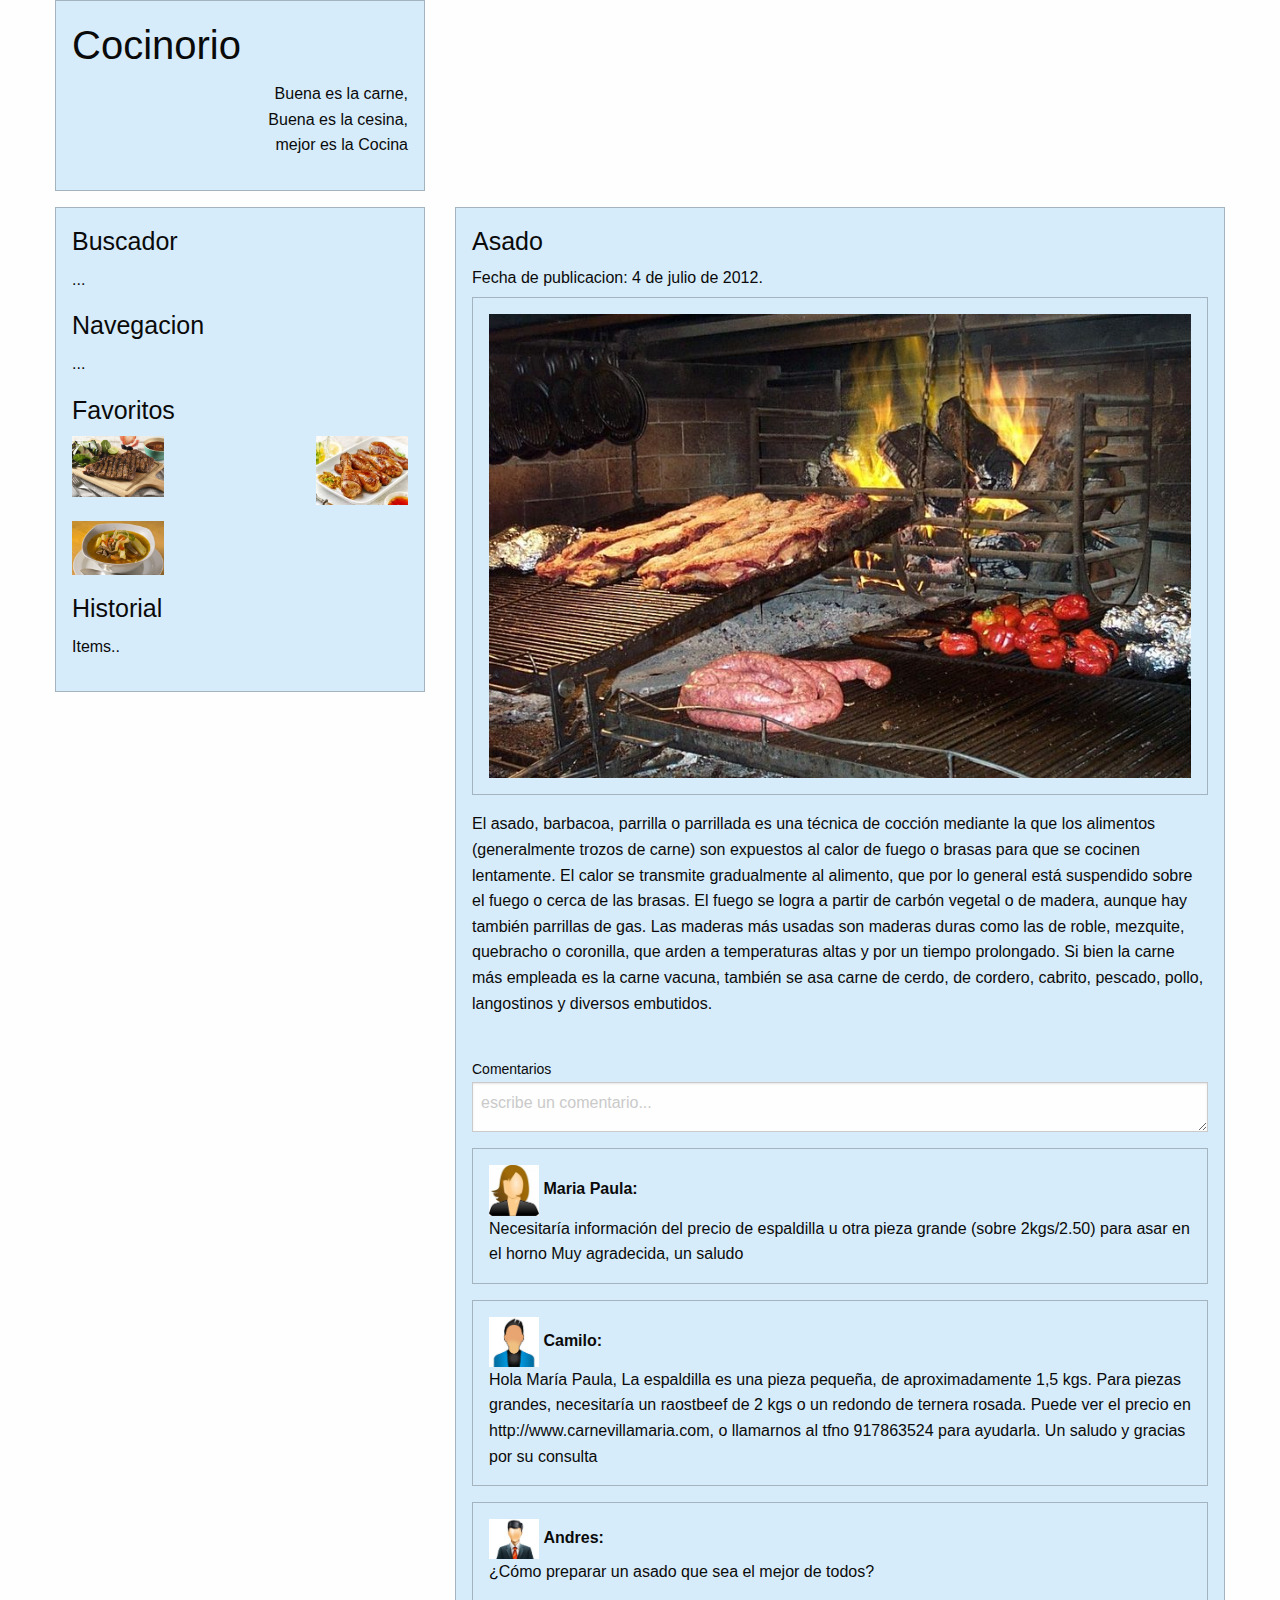
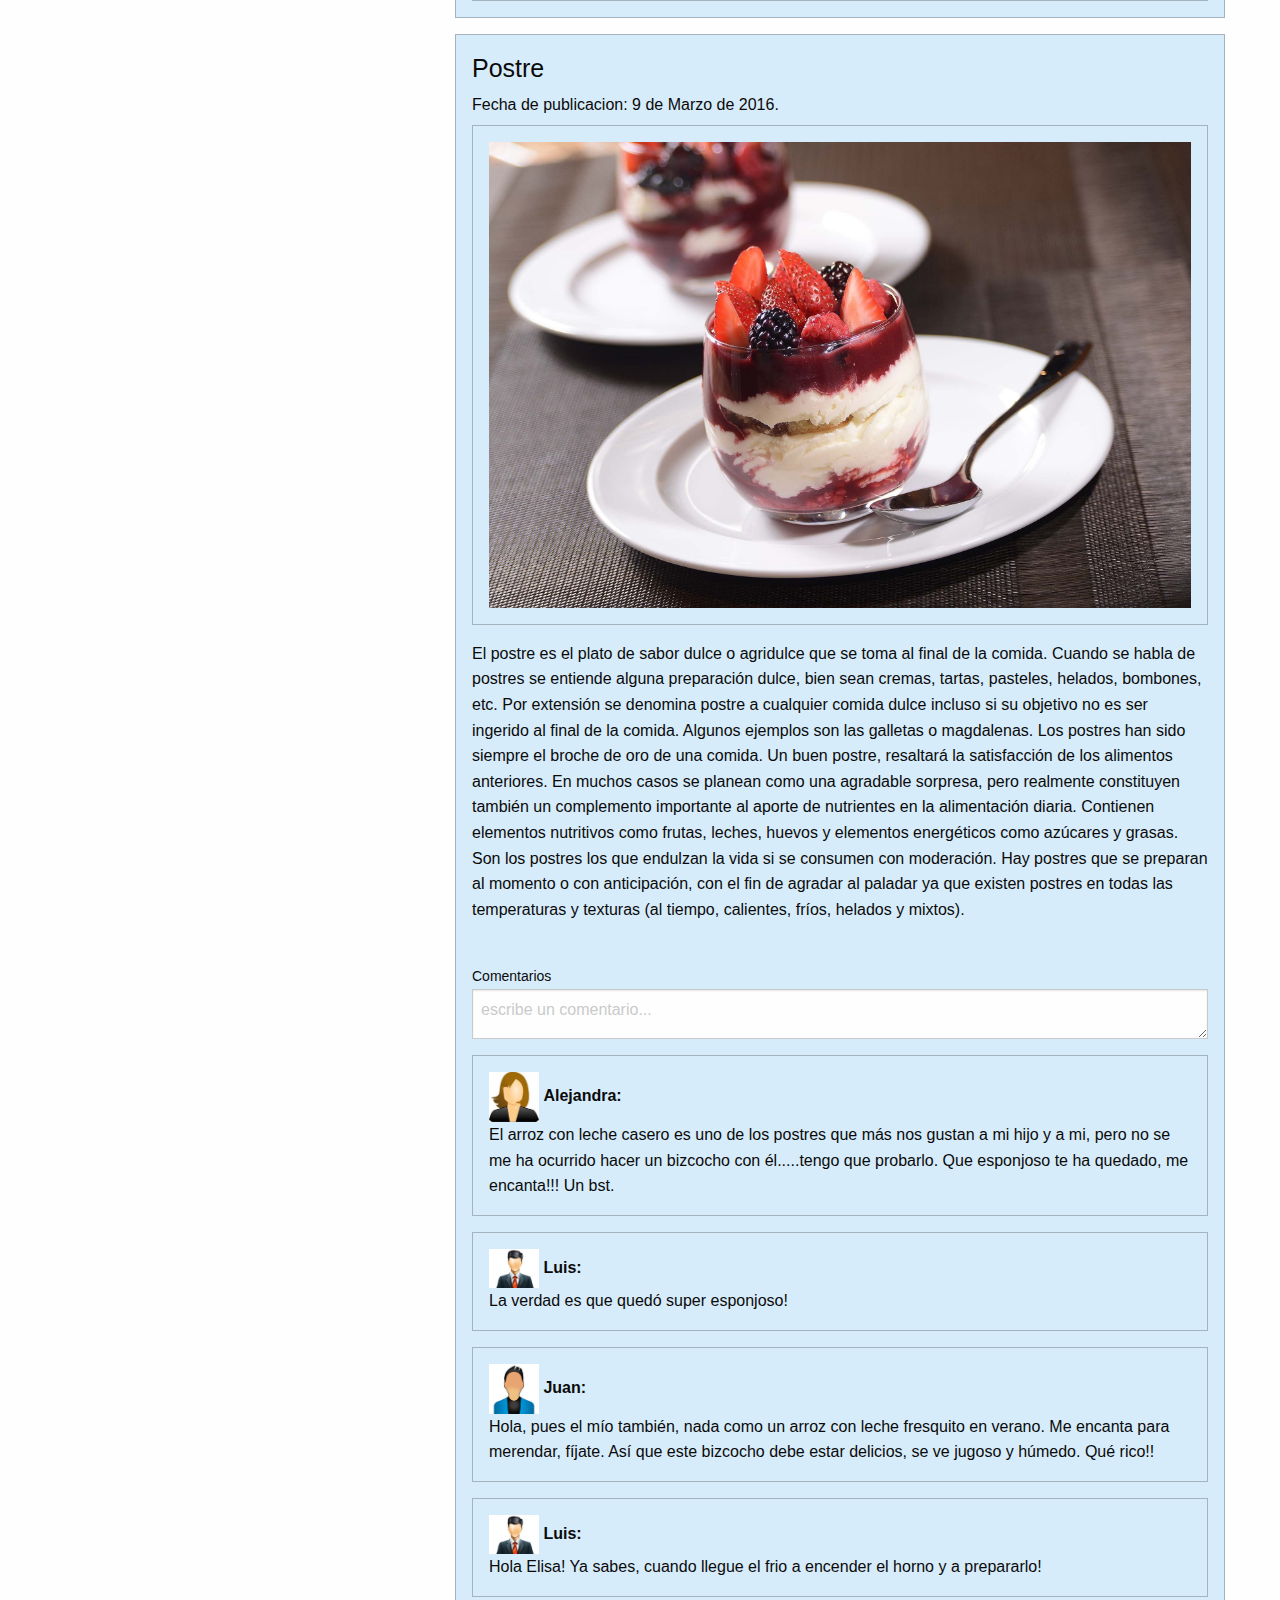
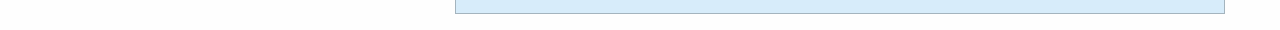
==== BlogGastronomia/index.html @ f697207f "Avance Blog Gastronomia" ====
<!doctype html>
<html class="no-js" lang="en" dir="ltr">
  <head>
    <meta charset="utf-8">
    <meta http-equiv="x-ua-compatible" content="ie=edge">
    <meta name="viewport" content="width=device-width, initial-scale=1.0">
    <title>Blog Gastronomia Julian Nieto</title>
    <link rel="stylesheet" href="css/foundation.css">
    <link rel="stylesheet" href="css/app.css">
  </head>
  <body>

  <!--Contenedor-->
    <div class="grid-container">
      <div class="grid-x grid-padding-x">

        <!--Contenedor Titulo-->
        <div class="large-4 medium-4 cell">
          <div class="primary callout">
            <div class="cell">
              <h2>Cocinorio</h2>
            </div>
            <div class="cell text-right">
              <p>Buena es la carne,<br>Buena es la cesina,<br>mejor es la Cocina</p>
            </div>
          </div>
        </div>
      </div>

      <!--Contenedor Panel Izquierdo-->
      <div class="grid-x grid-padding-x">
        <div class="large-4 medium-4 cell">
          <div class="primary callout">
            <!--Buscador-->
            <div class="grid-x grid-padding-x">
              <div class="cell large-12 medium-12">
                <h4>Buscador</h4>
                <p>...</p>
              </div>
            </div>
            <!--Navegacion-->
            <div class="grid-x grid-padding-x">
              <div class="cell large-12 medium-12">
                <h4>Navegacion</h4>
                <p>...</p>
              </div>
            </div>
            <!--Contenedor Favoritos-->
            <h4>Favoritos</h4>
            <!--Fila Imagenes 1-2-3-->
            <div class="grid-x grid-padding-x">
              <div class="cell large-4 medium-4">
                <p><img src="imagenes/Carne.jpg" alt="" width="100%"></p>
              </div>
              <div class="cell large-4 medium-4">
                <p><img src="imagenes/Arroz.jpg" alt="" width="100%"></p>
              </div>
              <div class="cell large-4 medium-4">
                <p><img src="imagenes/Pollo.jpg" alt="" width="100%"></p>
              </div>
            </div>
            <!--Fila Imagenes 4-5-6-->
            <div class="grid-x grid-padding-x">
              <div class="cell large-4 medium-4">
                <p><img src="imagenes/Ajiaco.jpg" alt="" width="100%"></p>
              </div>
              <div class="cell large-4 medium-4">
                <p><img src="imagenes/Pescado.jpg" alt="" width="100%"></p>
              </div>
              <div class="cell large-4 medium-4">
                <p><img src="imagenes/Postre.jpg" alt="" width="100%"></p>
              </div>
            </div>
            <!--Fila Historial-->
            <div class="grid-x grid-padding-x">
              <div class="cell large-12 medium-12">
                <h4>Historial</h4>
                <p>Items..</p>
              </div>
            </div>
          </div>
        </div>

        <!--Contenedor Panel Derecho-->
        <div class="large-8 medium-8 cell">
          <!--Articulo1-->
          <div class="primary callout">
            <h4>Asado</h4>
            <h6>Fecha de publicacion: 4 de julio de 2012.</h6>
            <div class="primary callout">
              <p><img src="imagenes/asado.jpg" alt="" width="100%"></p>
            </div>
            <p>
              El asado, barbacoa, parrilla o parrillada es una técnica de cocción mediante la que los alimentos (generalmente trozos de carne) son expuestos al calor de fuego o brasas para que se cocinen lentamente. El calor se transmite gradualmente al alimento, que por lo general está suspendido sobre el fuego o cerca de las brasas. El fuego se logra a partir de carbón vegetal o de madera, aunque hay también parrillas de gas. Las maderas más usadas son maderas duras como las de roble, mezquite, quebracho o coronilla, que arden a temperaturas altas y por un tiempo prolongado. Si bien la carne más empleada es la carne vacuna, también se asa carne de cerdo, de cordero, cabrito, pescado, pollo, langostinos y diversos embutidos.
            </p>
            <label><br>Comentarios</label>
            <textarea placeholder="escribe un comentario..."></textarea>
            <div class="primary callout">
              <p>
                <img src="imagenes/usuario1.jpg" alt="" width="50px">
                <strong>Maria Paula:</strong>
                <br>Necesitaría información del precio de espaldilla u otra pieza grande (sobre 2kgs/2.50) para asar en el horno
                Muy agradecida, un saludo
              </p>
            </div>
            <div class="primary callout">
              <p>
                <img src="imagenes/usuario2.jpg" alt="" width="50px">
                <strong>Camilo:</strong>
                <br>Hola María Paula,
                La espaldilla es una pieza pequeña, de aproximadamente 1,5 kgs. Para piezas grandes, necesitaría un raostbeef de 2 kgs o un redondo de ternera rosada. Puede ver el precio en http://www.carnevillamaria.com, o llamarnos al tfno 917863524 para ayudarla. Un saludo y gracias por su consulta
              </p>
            </div>
            <div class="primary callout">
              <p>
                <img src="imagenes/usuario3.jpg" alt="" width="50px">
                <strong>Andres:</strong>
                <br>¿Cómo preparar un asado que sea el mejor de todos?
              </p>
            </div>
          </div>

          <!--Articulo2-->
          <div class="primary callout">
            <h4>Postre</h4>
            <h6>Fecha de publicacion: 9 de Marzo de 2016.</h6>
            <div class="primary callout">
              <p><img src="imagenes/Artpostres.jpg" alt="" width="100%"></p>
            </div>
            <p>
              El postre es el plato de sabor dulce o agridulce que se toma al final de la comida. Cuando se habla de postres se entiende alguna preparación dulce, bien sean cremas, tartas, pasteles, helados, bombones, etc. Por extensión se denomina postre a cualquier comida dulce incluso si su objetivo no es ser ingerido al final de la comida. Algunos ejemplos son las galletas o magdalenas.

              Los postres han sido siempre el broche de oro de una comida. Un buen postre, resaltará la satisfacción de los alimentos anteriores. En muchos casos se planean como una agradable sorpresa, pero realmente constituyen también un complemento importante al aporte de nutrientes en la alimentación diaria. Contienen elementos nutritivos como frutas, leches, huevos y elementos energéticos como azúcares y grasas. Son los postres los que endulzan la vida si se consumen con moderación. Hay postres que se preparan al momento o con anticipación, con el fin de agradar al paladar ya que existen postres en todas las temperaturas y texturas (al tiempo, calientes, fríos, helados y mixtos).
            </p>
            <label><br>Comentarios</label>
            <textarea placeholder="escribe un comentario..."></textarea>
            <div class="primary callout">
              <p>
                <img src="imagenes/usuario1.jpg" alt="" width="50px">
                <strong>Alejandra:</strong>
                <br>El arroz con leche casero es uno de los postres que más nos gustan a mi hijo y a mi, pero no se me ha ocurrido hacer un bizcocho con él.....tengo que probarlo. Que esponjoso te ha quedado, me encanta!!!
                Un bst.
              </p>
            </div>
            <div class="primary callout">
              <p>
                <img src="imagenes/usuario3.jpg" alt="" width="50px">
                <strong>Luis:</strong>
                <br>La verdad es que quedó super esponjoso! 
              </p>
            </div>
            <div class="primary callout">
              <p>
                <img src="imagenes/usuario2.jpg" alt="" width="50px">
                <strong>Juan:</strong>
                <br>Hola, pues el mío también, nada como un arroz con leche fresquito en verano. Me encanta para merendar, fíjate. Así que este bizcocho debe estar delicios, se ve jugoso y húmedo. Qué rico!!
              </p>
            </div>
            <div class="primary callout">
              <p>
                <img src="imagenes/usuario3.jpg" alt="" width="50px">
                <strong>Luis:</strong>
                <br>Hola Elisa! Ya sabes, cuando llegue el frio a encender el horno y a prepararlo!
              </p>
            </div>
          </div>
        </div>
      </div>
    </div> <!--Cierre Contenedor-->
    <script src="js/vendor/jquery.js"></script>
    <script src="js/vendor/what-input.js"></script>
    <script src="js/vendor/foundation.js"></script>
    <script src="js/app.js"></script>
  </body>
</html>
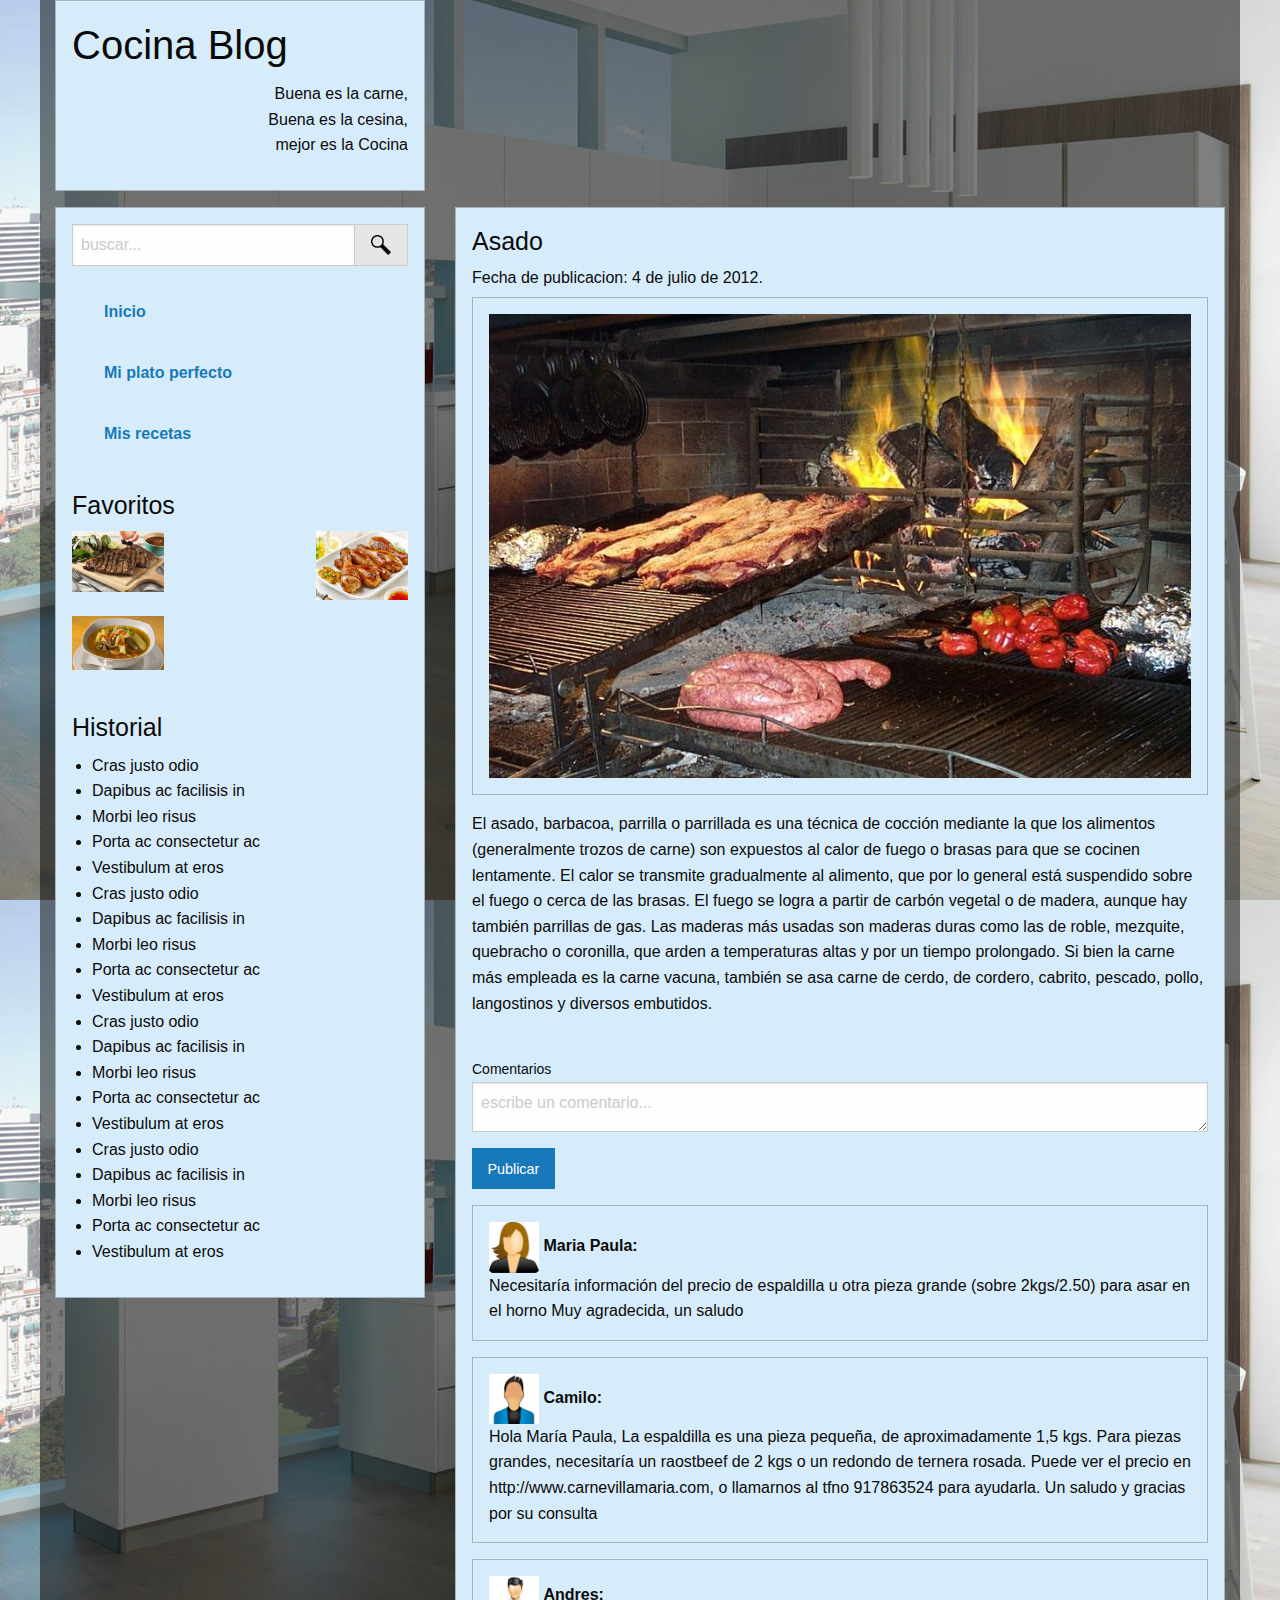
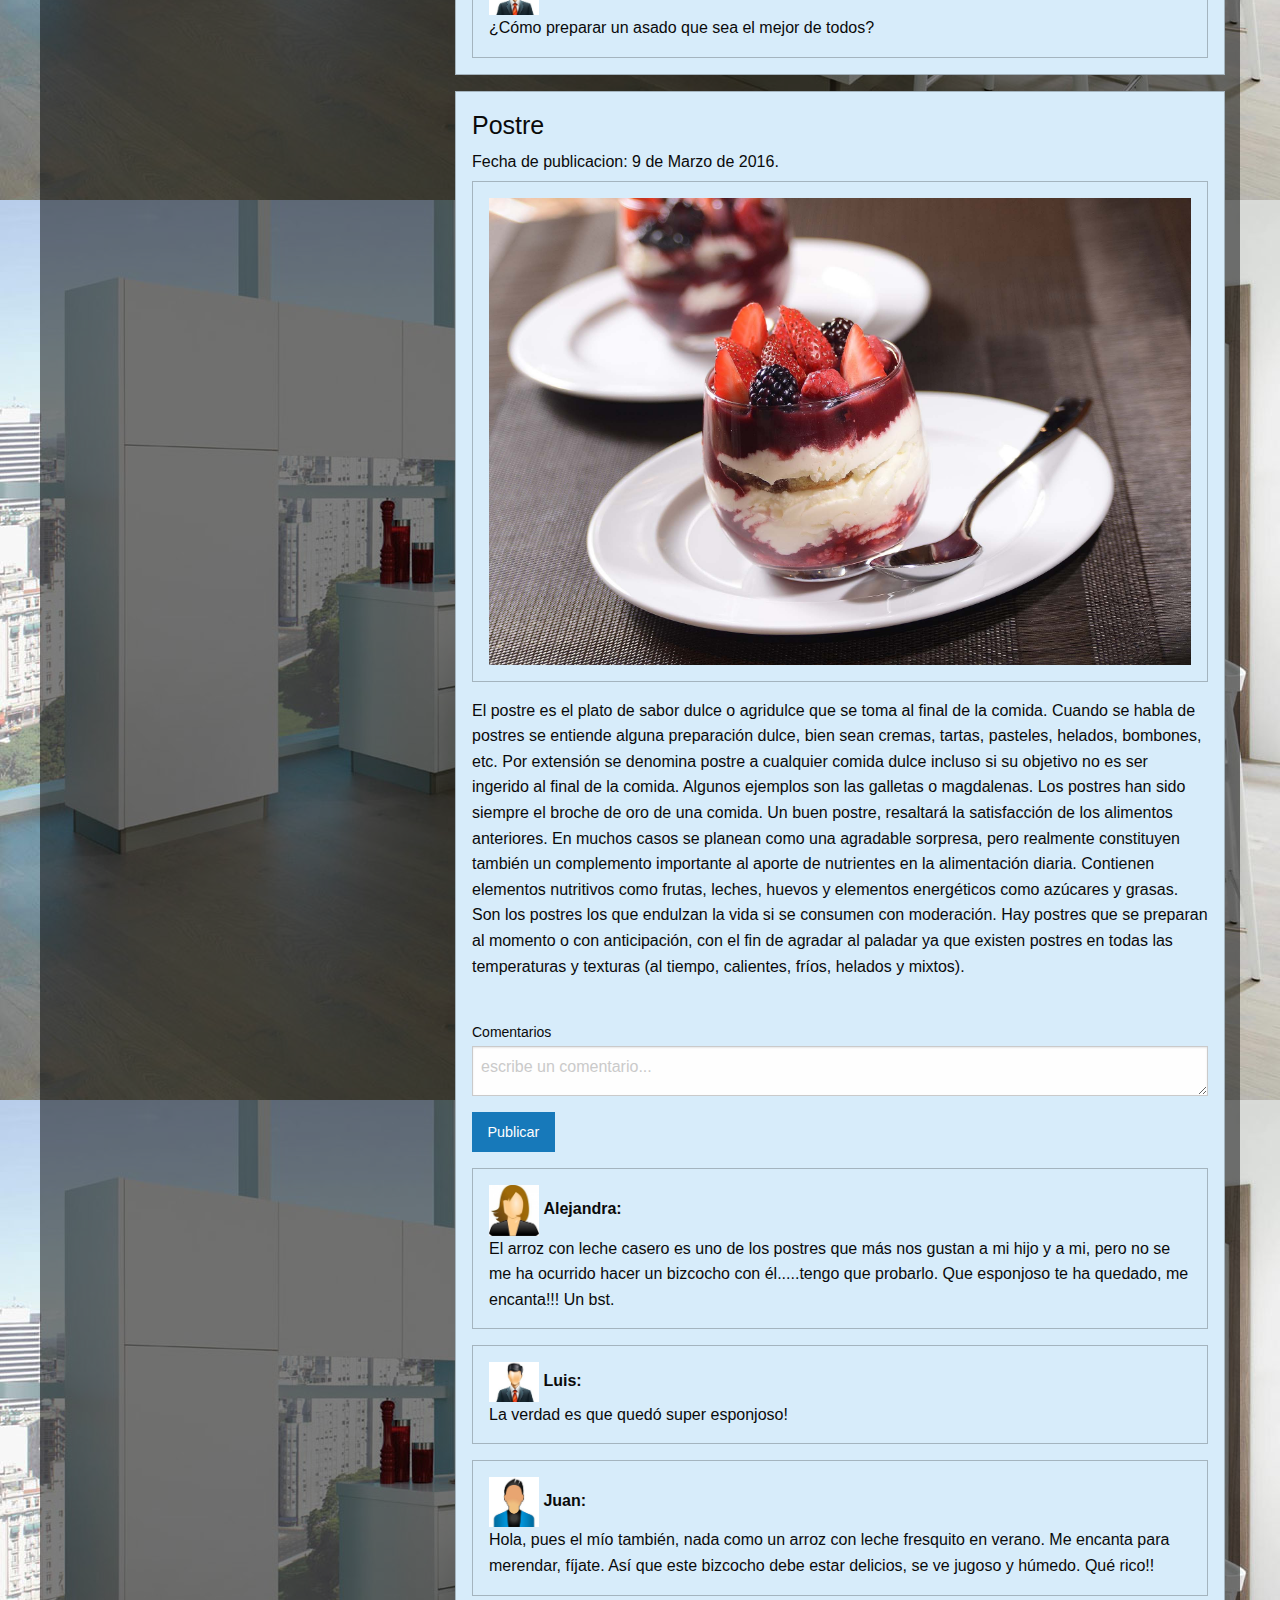
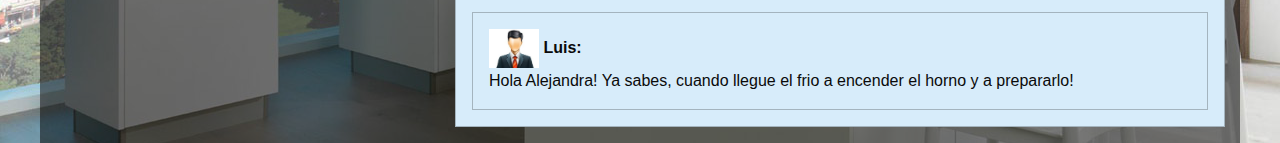
==== commit 24b0b485: "Finalizacion del blog de castronomia" ====
--- a/BlogGastronomia/index.html
+++ b/BlogGastronomia/index.html
@@ -9,16 +9,16 @@
     <link rel="stylesheet" href="css/app.css">
   </head>
   <body>
-
+    <div class="grid-block" style="background-image: url('imagenes/cocina.jpg'); width: 100%;  ">
   <!--Contenedor-->
-    <div class="grid-container">
+    <div class="grid-container" style="background-color: rgba(0,0,0,0.5)" >
       <div class="grid-x grid-padding-x">
 
         <!--Contenedor Titulo-->
         <div class="large-4 medium-4 cell">
           <div class="primary callout">
             <div class="cell">
-              <h2>Cocinorio</h2>
+              <h2>Cocina Blog</h2>
             </div>
             <div class="cell text-right">
               <p>Buena es la carne,<br>Buena es la cesina,<br>mejor es la Cocina</p>
@@ -34,19 +34,26 @@
             <!--Buscador-->
             <div class="grid-x grid-padding-x">
               <div class="cell large-12 medium-12">
-                <h4>Buscador</h4>
-                <p>...</p>
+                <div class="input-group">
+                  <input type="text" placeholder="buscar..." class="input-group-field" />
+                  <span class="input-group-label"> <img href="#" src="imagenes/buscar.png" alt="" width="20x"></span>
+                </div>
               </div>
             </div>
             <!--Navegacion-->
             <div class="grid-x grid-padding-x">
               <div class="cell large-12 medium-12">
-                <h4>Navegacion</h4>
-                <p>...</p>
+                <div class="menu">
+                  <ul class="menu vertical align-left">
+                    <li class="menu-text"><a href="#">Inicio</a></li>
+                    <li class="menu-text"><a href="#">Mi plato perfecto</a></li>
+                    <li class="menu-text"><a href="#">Mis recetas</a></li>
+                  </ul>
+                </div>
               </div>
             </div>
             <!--Contenedor Favoritos-->
-            <h4>Favoritos</h4>
+            <br><h4>Favoritos</h4>
             <!--Fila Imagenes 1-2-3-->
             <div class="grid-x grid-padding-x">
               <div class="cell large-4 medium-4">
@@ -74,8 +81,30 @@
             <!--Fila Historial-->
             <div class="grid-x grid-padding-x">
               <div class="cell large-12 medium-12">
+                <br>
                 <h4>Historial</h4>
-                <p>Items..</p>
+                <ul class="vertical align-left">
+                  <li>Cras justo odio</li>
+                  <li>Dapibus ac facilisis in</li>
+                  <li>Morbi leo risus</li>
+                  <li>Porta ac consectetur ac</li>
+                  <li>Vestibulum at eros</li>
+                  <li>Cras justo odio</li>
+                  <li>Dapibus ac facilisis in</li>
+                  <li>Morbi leo risus</li>
+                  <li>Porta ac consectetur ac</li>
+                  <li>Vestibulum at eros</li>
+                  <li>Cras justo odio</li>
+                  <li>Dapibus ac facilisis in</li>
+                  <li>Morbi leo risus</li>
+                  <li>Porta ac consectetur ac</li>
+                  <li>Vestibulum at eros</li>
+                  <li>Cras justo odio</li>
+                  <li>Dapibus ac facilisis in</li>
+                  <li>Morbi leo risus</li>
+                  <li>Porta ac consectetur ac</li>
+                  <li>Vestibulum at eros</li>
+                </ul>
               </div>
             </div>
           </div>
@@ -95,6 +124,7 @@
             </p>
             <label><br>Comentarios</label>
             <textarea placeholder="escribe un comentario..."></textarea>
+            <a href="#" class="button">Publicar</a><br/>
             <div class="primary callout">
               <p>
                 <img src="imagenes/usuario1.jpg" alt="" width="50px">
@@ -134,6 +164,7 @@
             </p>
             <label><br>Comentarios</label>
             <textarea placeholder="escribe un comentario..."></textarea>
+            <a href="#" class="button">Publicar</a><br/>
             <div class="primary callout">
               <p>
                 <img src="imagenes/usuario1.jpg" alt="" width="50px">
@@ -146,7 +177,7 @@
               <p>
                 <img src="imagenes/usuario3.jpg" alt="" width="50px">
                 <strong>Luis:</strong>
-                <br>La verdad es que quedó super esponjoso! 
+                <br>La verdad es que quedó super esponjoso!
               </p>
             </div>
             <div class="primary callout">
@@ -160,7 +191,7 @@
               <p>
                 <img src="imagenes/usuario3.jpg" alt="" width="50px">
                 <strong>Luis:</strong>
-                <br>Hola Elisa! Ya sabes, cuando llegue el frio a encender el horno y a prepararlo!
+                <br>Hola Alejandra! Ya sabes, cuando llegue el frio a encender el horno y a prepararlo!
               </p>
             </div>
           </div>
--- a/BlogGastronomia/css/app.css
+++ b/BlogGastronomia/css/app.css
@@ -0,0 +1 @@
+
